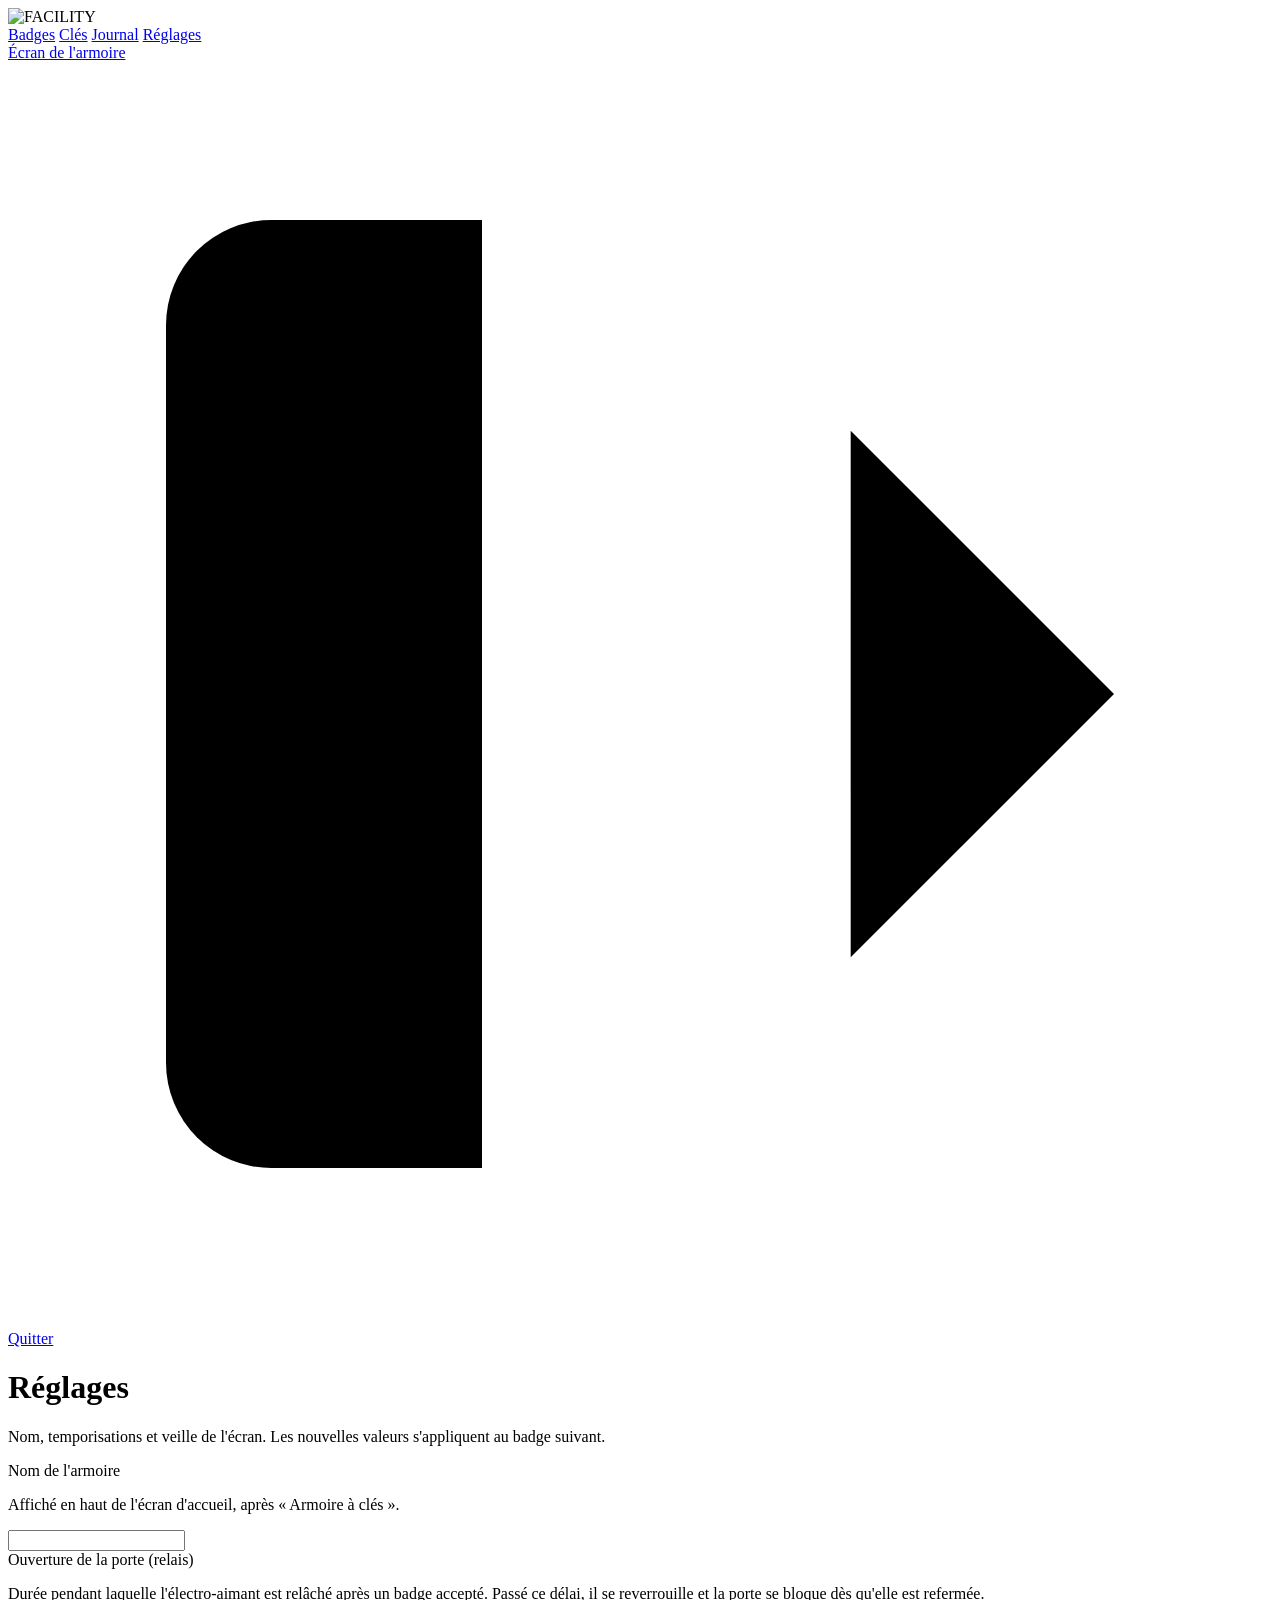
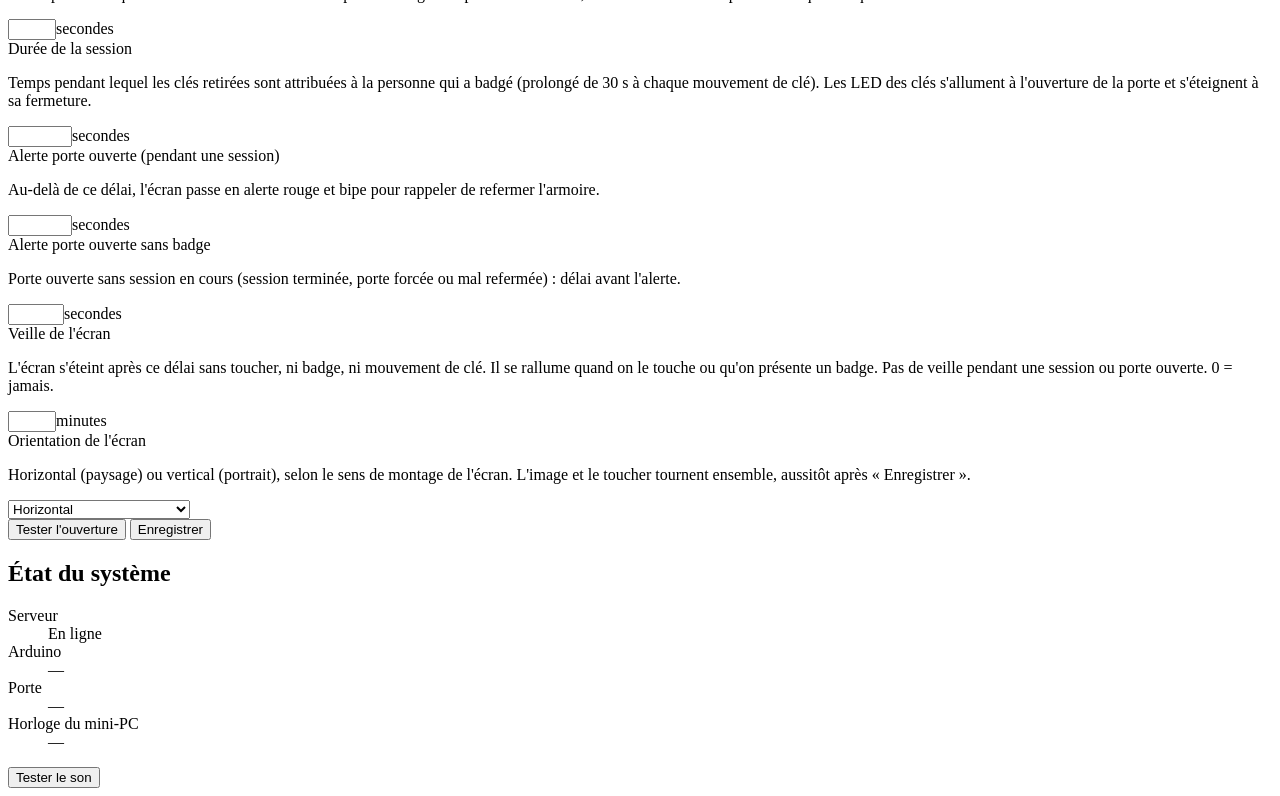
==== serveur/static/admin/reglages.html @ 04cda776 "Armoire à clés connectée : serveur Flask, écran kiosque tactile, firmware Arduino, pièces 3D, docume" ====
<!doctype html>
<html lang="fr">
<head>
<meta charset="utf-8">
<meta name="viewport" content="width=device-width, initial-scale=1">
<title>Réglages — Armoire à clés</title>
<link rel="stylesheet" href="/static/admin/badges.css">
</head>
<body>
<header class="bar">
  <div class="bar__left">
    <img src="/static/kiosk/img/facility_blanc.png" alt="FACILITY" class="bar__logo">
    <nav class="tabs" aria-label="Configuration">
      <a href="/admin/badges" class="tab">Badges</a>
      <a href="/admin/cles" class="tab">Clés</a>
      <a href="/admin/journal" class="tab">Journal</a>
      <a href="/admin/reglages" class="tab is-on" aria-current="page">Réglages</a>
    </nav>
  </div>
  <nav class="bar__nav">
    <a class="bar__link" href="/">Écran de l'armoire</a>
    <a class="bar__btn" href="/admin/logout">
      <svg viewBox="0 0 24 24" aria-hidden="true"><path d="M9 21H5a2 2 0 0 1-2-2V5a2 2 0 0 1 2-2h4"></path><path d="m16 17 5-5-5-5"></path><path d="M21 12H9"></path></svg>
      Quitter
    </a>
  </nav>
</header>

<main class="page page--narrow">
  <div class="head"><div><h1>Réglages</h1><p class="lead">Nom, temporisations et veille de l'écran. Les nouvelles valeurs s'appliquent au badge suivant.</p></div></div>

  <form class="card settings" id="form">
    <div class="setting">
      <div class="setting__text">
        <label for="cabinet_name">Nom de l'armoire</label>
        <p>Affiché en haut de l'écran d'accueil, après « Armoire à clés ».</p>
      </div>
      <div class="setting__input"><input type="text" id="cabinet_name" class="input text-input" maxlength="40" required autocomplete="off"></div>
    </div>
    <div class="setting">
      <div class="setting__text">
        <label for="unlock_s">Ouverture de la porte (relais)</label>
        <p>Durée pendant laquelle l'électro-aimant est relâché après un badge accepté. Passé ce délai, il se reverrouille et la porte se bloque dès qu'elle est refermée.</p>
      </div>
      <div class="setting__input"><input type="number" id="unlock_s" class="input num-input" min="1" max="60" step="1" required><span>secondes</span></div>
    </div>
    <div class="setting">
      <div class="setting__text">
        <label for="session_s">Durée de la session</label>
        <p>Temps pendant lequel les clés retirées sont attribuées à la personne qui a badgé (prolongé de 30 s à chaque mouvement de clé). Les LED des clés s'allument à l'ouverture de la porte et s'éteignent à sa fermeture.</p>
      </div>
      <div class="setting__input"><input type="number" id="session_s" class="input num-input" min="30" max="1800" step="10" required><span>secondes</span></div>
    </div>
    <div class="setting">
      <div class="setting__text">
        <label for="door_alert_s">Alerte porte ouverte (pendant une session)</label>
        <p>Au-delà de ce délai, l'écran passe en alerte rouge et bipe pour rappeler de refermer l'armoire.</p>
      </div>
      <div class="setting__input"><input type="number" id="door_alert_s" class="input num-input" min="10" max="3600" step="5" required><span>secondes</span></div>
    </div>
    <div class="setting">
      <div class="setting__text">
        <label for="door_grace_s">Alerte porte ouverte sans badge</label>
        <p>Porte ouverte sans session en cours (session terminée, porte forcée ou mal refermée) : délai avant l'alerte.</p>
      </div>
      <div class="setting__input"><input type="number" id="door_grace_s" class="input num-input" min="5" max="600" step="5" required><span>secondes</span></div>
    </div>
    <div class="setting">
      <div class="setting__text">
        <label for="screen_sleep_min">Veille de l'écran</label>
        <p>L'écran s'éteint après ce délai sans toucher, ni badge, ni mouvement de clé. Il se rallume quand on le touche ou qu'on présente un badge. Pas de veille pendant une session ou porte ouverte. 0 = jamais.</p>
      </div>
      <div class="setting__input"><input type="number" id="screen_sleep_min" class="input num-input" min="0" max="60" step="1" required><span>minutes</span></div>
    </div>
    <div class="setting">
      <div class="setting__text">
        <label for="screen_rotation">Orientation de l'écran</label>
        <p>Horizontal (paysage) ou vertical (portrait), selon le sens de montage de l'écran. L'image et le toucher tournent ensemble, aussitôt après « Enregistrer ».</p>
      </div>
      <div class="setting__input">
        <select id="screen_rotation" class="input select-input">
          <option value="normal">Horizontal</option>
          <option value="left">Vertical (rotation à gauche)</option>
          <option value="right">Vertical (rotation à droite)</option>
          <option value="inverted">Horizontal retourné</option>
        </select>
      </div>
    </div>
    <p class="error" id="error" hidden></p>
    <div class="settings__foot">
      <button type="button" class="btn btn--outline" id="btn-test">Tester l'ouverture</button>
      <button type="submit" class="btn btn--primary" id="btn-save">Enregistrer</button>
    </div>
  </form>

  <section class="card settings system">
    <h2 class="system__title">État du système</h2>
    <dl class="system__list">
      <div><dt>Serveur</dt><dd id="sys-server" class="is-ok">En ligne</dd></div>
      <div><dt>Arduino</dt><dd id="sys-arduino">—</dd></div>
      <div><dt>Porte</dt><dd id="sys-door">—</dd></div>
      <div><dt>Horloge du mini-PC</dt><dd id="sys-clock">—</dd></div>
    </dl>
    <p class="error" id="sys-warn" hidden></p>
    <div class="settings__foot">
      <button type="button" class="btn btn--outline" id="btn-sound">Tester le son</button>
    </div>
  </section>
</main>

<div class="toast" id="toast" role="status" hidden></div>
<script src="/static/admin/reglages.js"></script>
<script src="/static/admin/osk.js"></script>
</body>
</html>
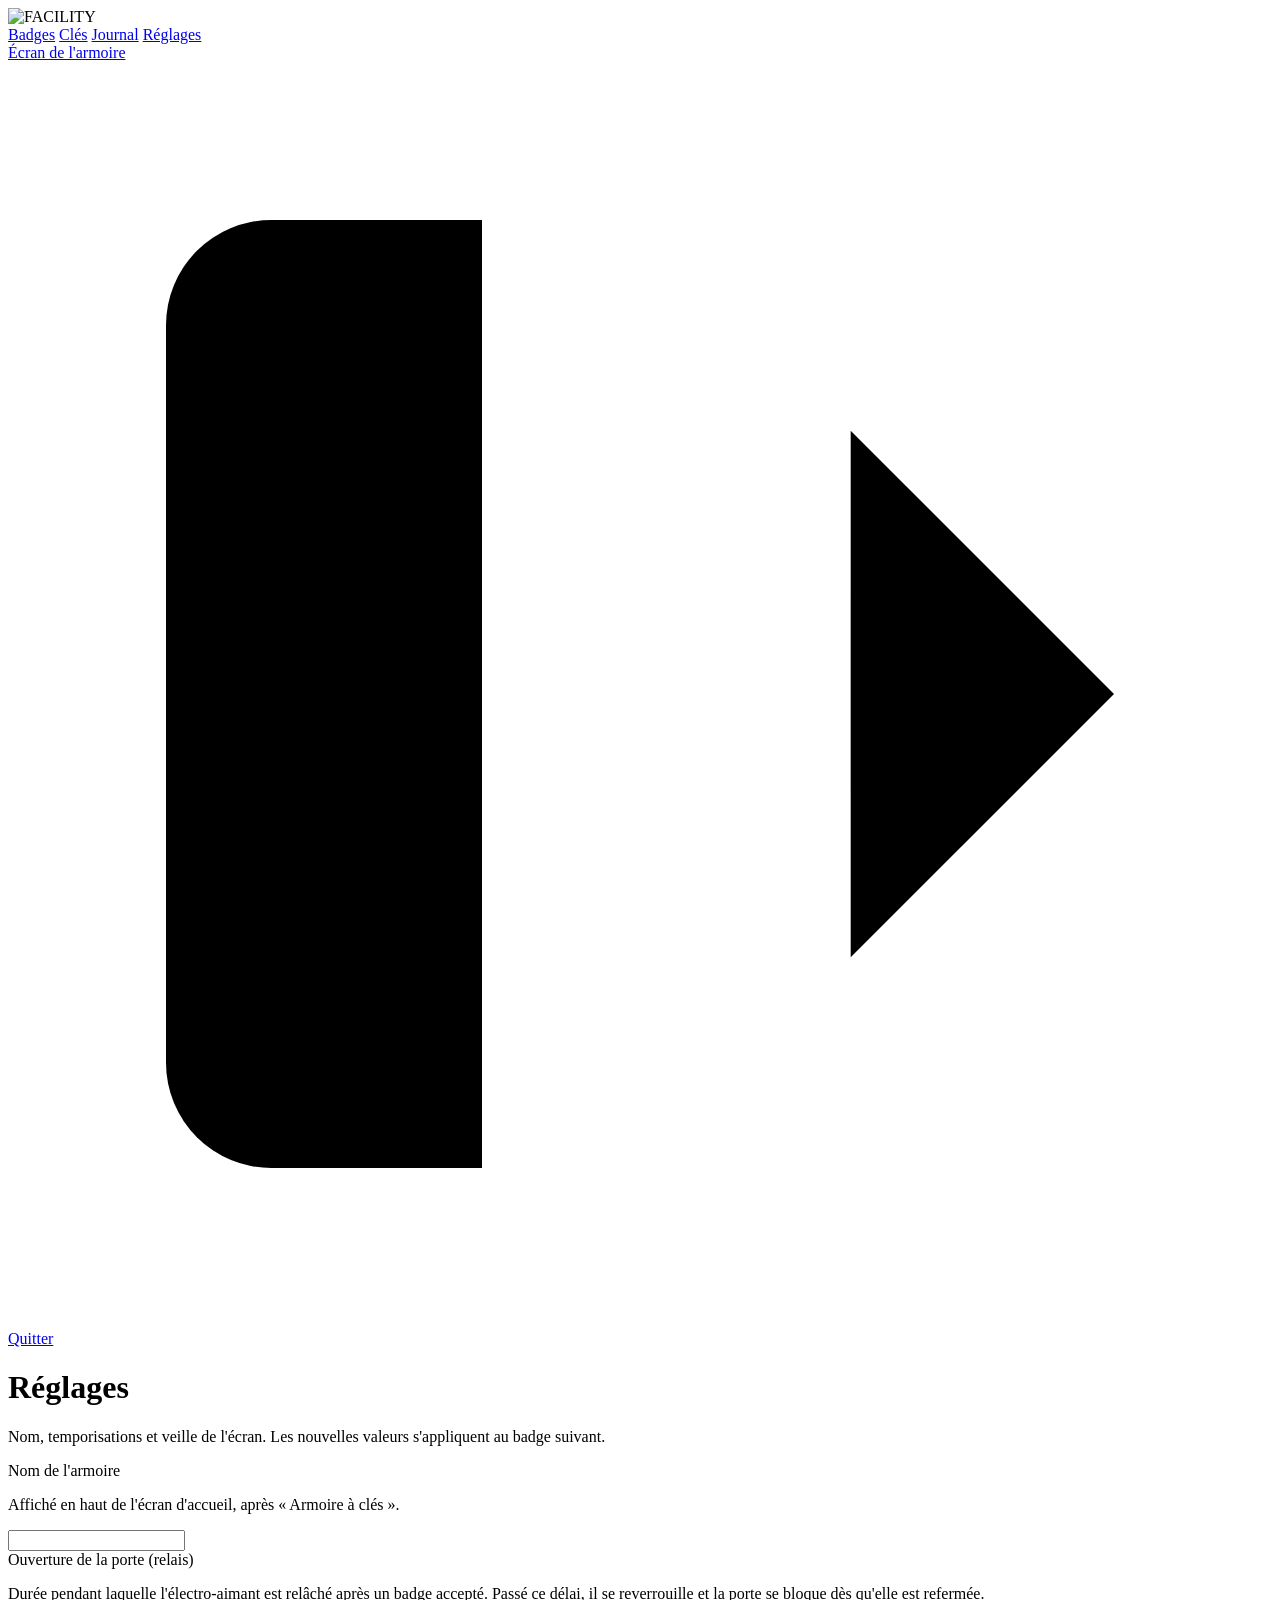
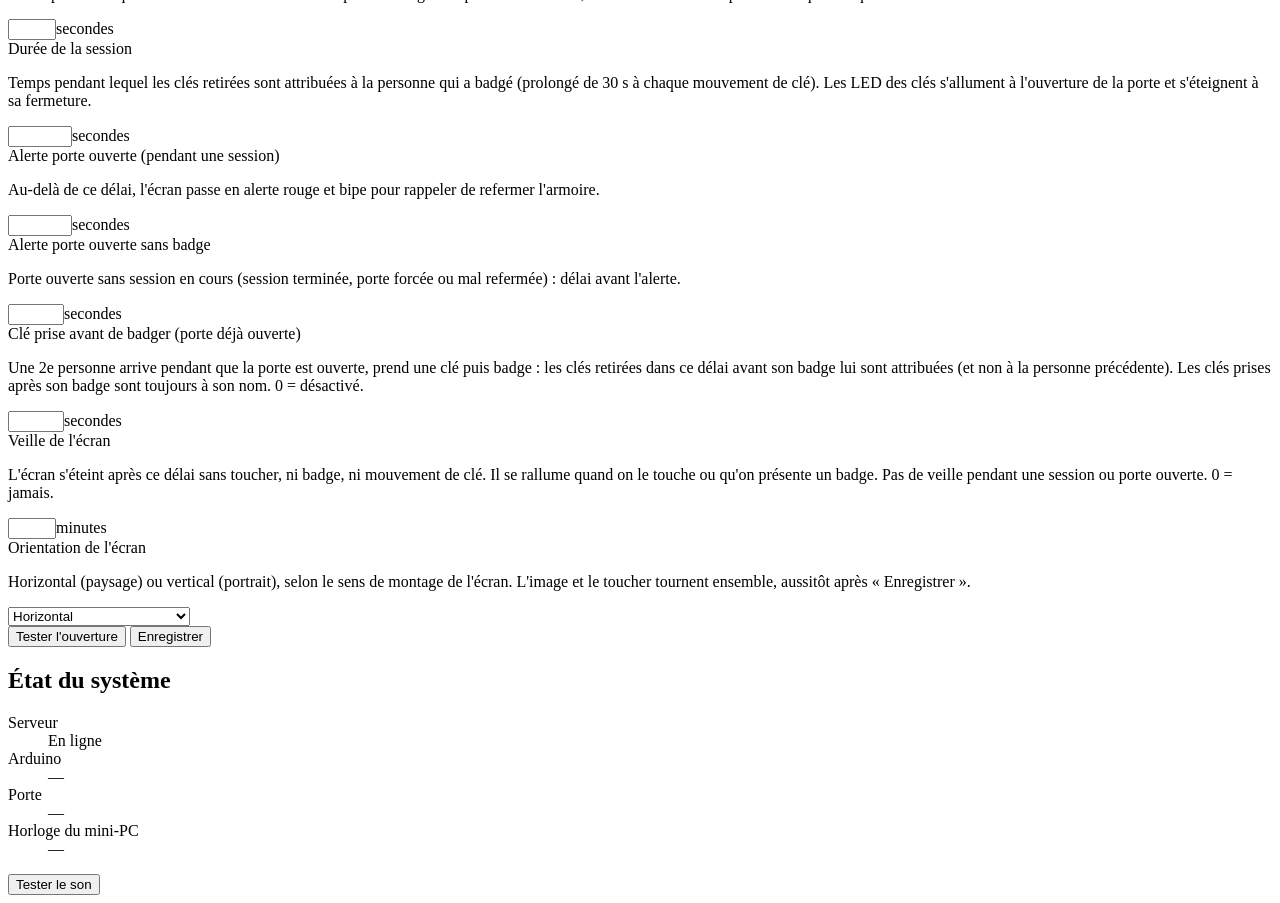
==== commit af32c713: "Clé prise par une 2e personne porte ouverte : attribuée à son badge Co-Authored-By: Claude Opus 5.5 " ====
--- a/serveur/static/admin/reglages.html
+++ b/serveur/static/admin/reglages.html
@@ -67,6 +67,13 @@
     </div>
     <div class="setting">
       <div class="setting__text">
+        <label for="retro_s">Clé prise avant de badger (porte déjà ouverte)</label>
+        <p>Une 2e personne arrive pendant que la porte est ouverte, prend une clé puis badge : les clés retirées dans ce délai avant son badge lui sont attribuées (et non à la personne précédente). Les clés prises après son badge sont toujours à son nom. 0 = désactivé.</p>
+      </div>
+      <div class="setting__input"><input type="number" id="retro_s" class="input num-input" min="0" max="120" step="5" required><span>secondes</span></div>
+    </div>
+    <div class="setting">
+      <div class="setting__text">
         <label for="screen_sleep_min">Veille de l'écran</label>
         <p>L'écran s'éteint après ce délai sans toucher, ni badge, ni mouvement de clé. Il se rallume quand on le touche ou qu'on présente un badge. Pas de veille pendant une session ou porte ouverte. 0 = jamais.</p>
       </div>
